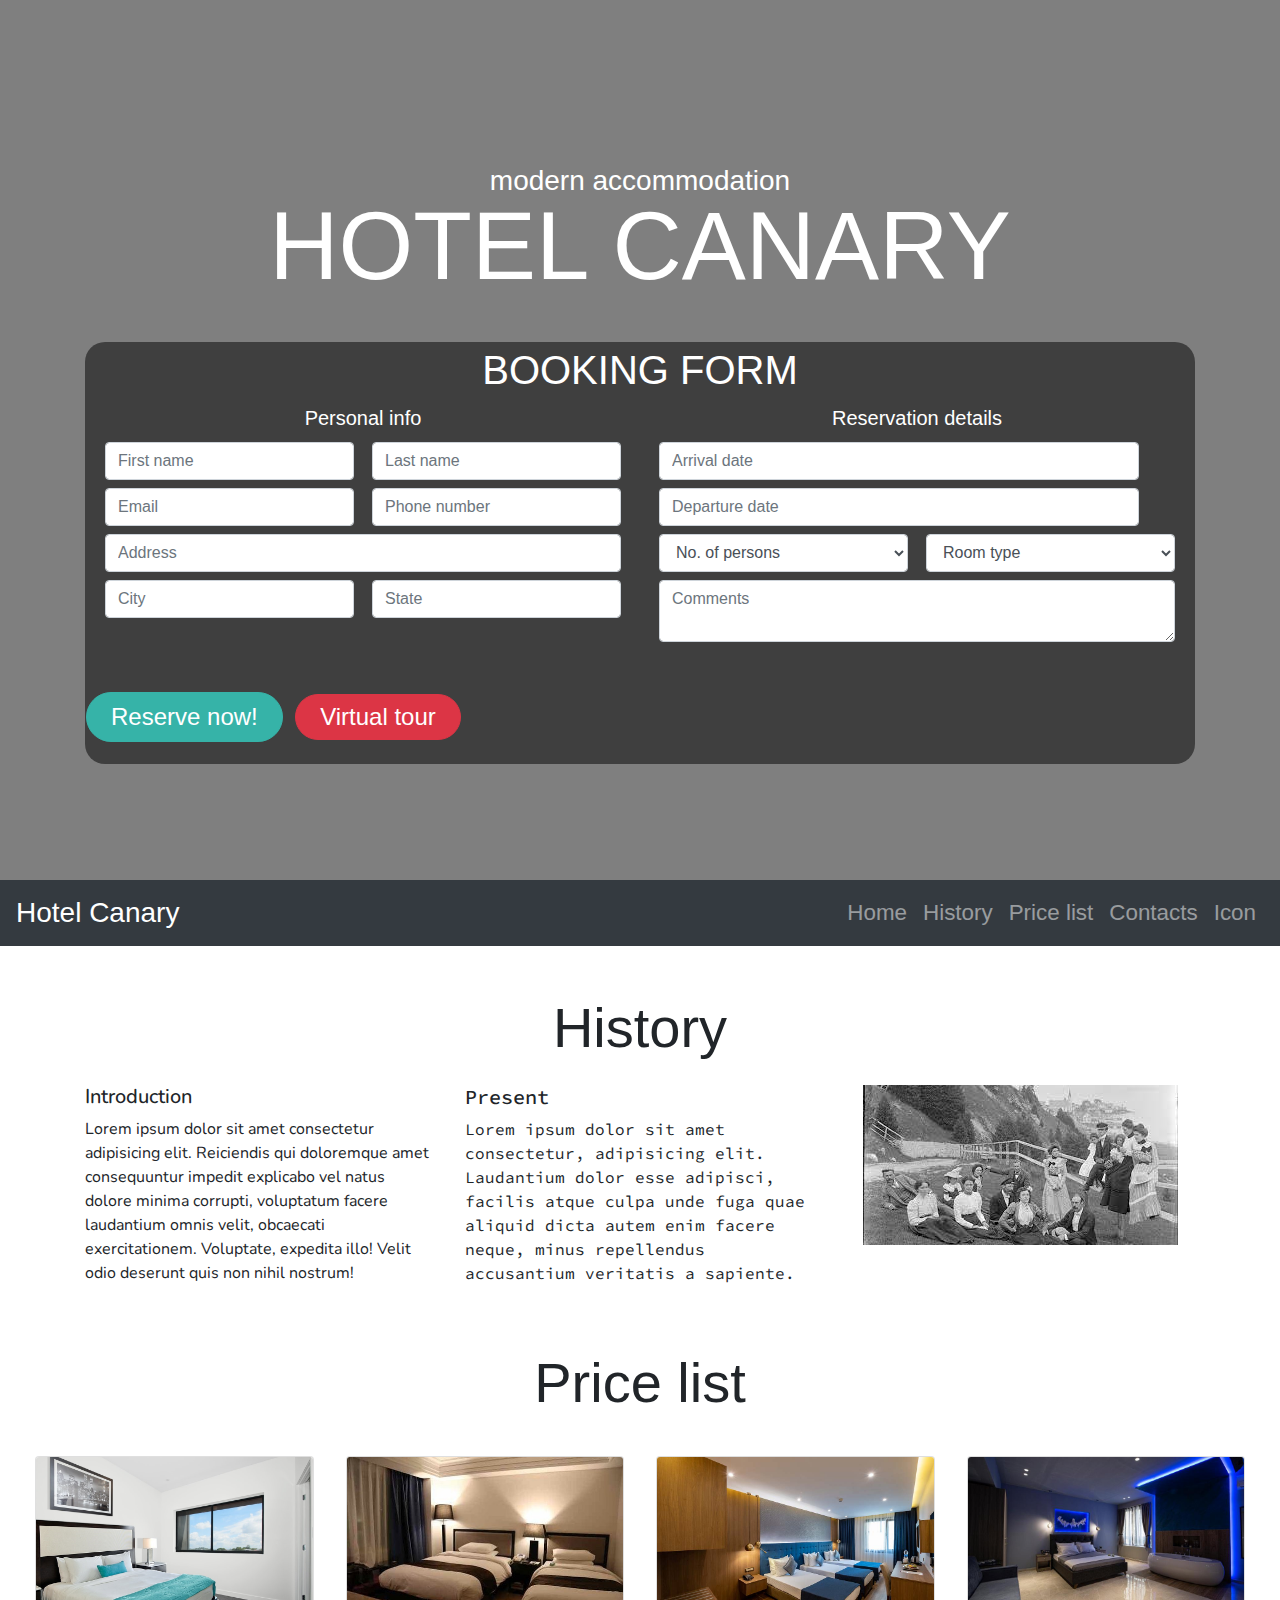
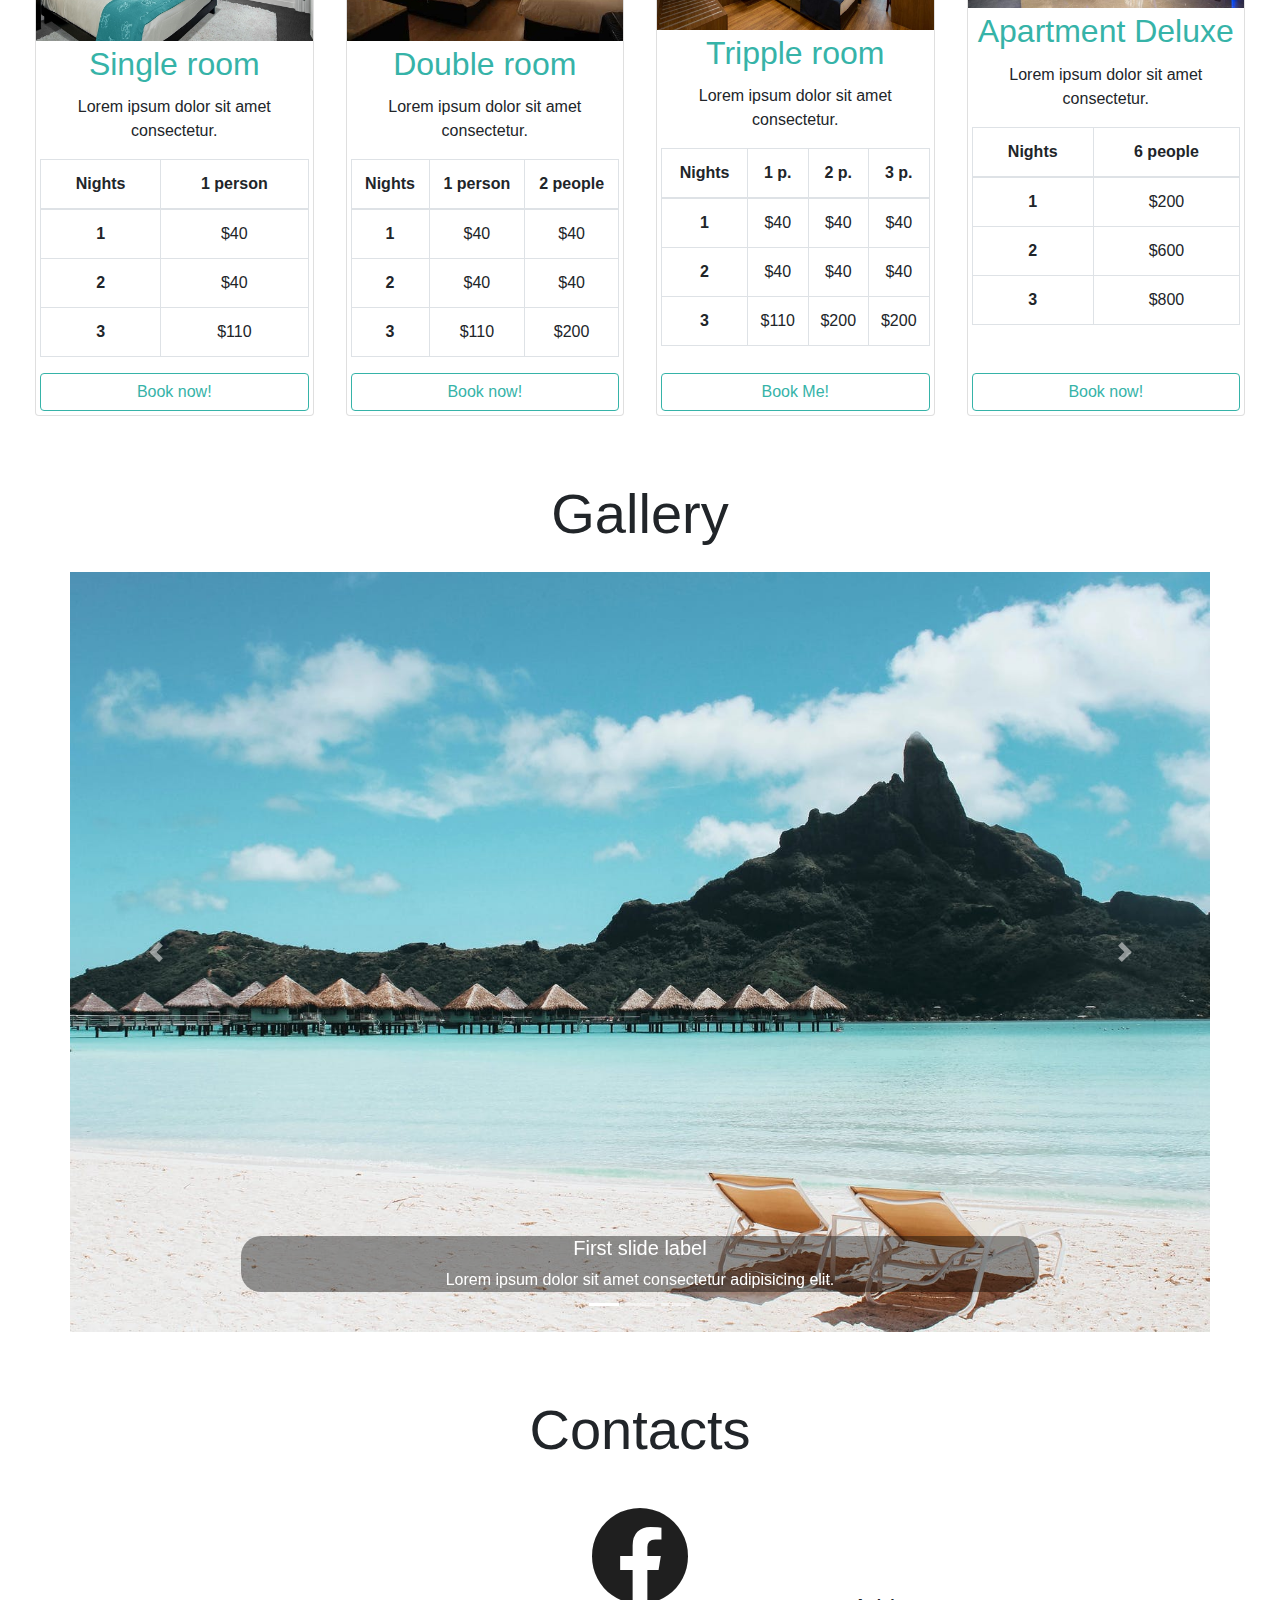
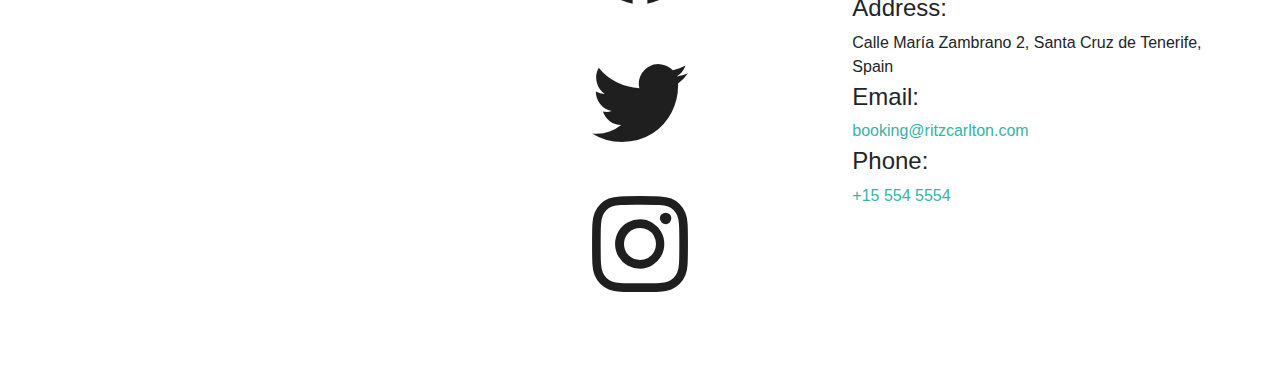
==== index.html @ c76cd94f "Project_2" ====
<!DOCTYPE html>
<html lang="en">

<head>
    <meta charset="UTF-8">
    <meta http-equiv="X-UA-Compatible" content="IE=edge">
    <meta name="viewport" content="width=device-width, initial-scale=1.0">

    <link href="https://fonts.googleapis.com/css2?family=Nunito:wght@200&display=swap" rel="stylesheet">
    <link href="https://fonts.googleapis.com/css2?family=Source+Code+Pro:wght@200&display=swap" rel="stylesheet">
    <link rel="stylesheet" href="https://cdn.jsdelivr.net/npm/bootstrap-icons@1.8.3/font/bootstrap-icons.css">
    <title>BS Project - Hotel</title>
    <link rel="stylesheet" href="css/app.css">
</head>

<body>
    <section id="showcase" class="d-flex justify-content align-items-center">
        <div id="overlay"></div>
        <div id="header" class="container text-white text-center">
            <h3 class="mb-0 mt-5">modern accommodation</h3>
            <h1 class="display-1 mb-5">Hotel Canary</h1>
            <section id="form">
                <form class="m-2 p-2">
                    <h1>Booking form</h1>
                    <div class="row">
                        <div class="col-md-6 my-2">
                            <h5>Personal info</h3>
                                <div class="form-row">
                                    <div class="col m-1">
                                        <input type="text" class="form-control" placeholder="First name">
                                    </div>
                                    <div class="col m-1">
                                        <input type="text" class="form-control" placeholder="Last name">
                                    </div>
                                </div>
                                <div class="form-row">
                                    <div class="col m-1">
                                        <input type="email" class="form-control" placeholder="Email">
                                    </div>
                                    <div class="col m-1">
                                        <input type="phone" class="form-control" placeholder="Phone number">
                                    </div>
                                </div>
                                <div class="form-row">
                                    <div class="col m-1">
                                        <input type="text" class="form-control" placeholder="Address">
                                    </div>
                                </div>
                                <div class="form-row">
                                    <div class="col m-1">
                                        <input type="text" class="form-control" placeholder="City">
                                    </div>
                                    <div class="col m-1">
                                        <input type="text" class="form-control" placeholder="State">
                                    </div>
                                </div>
                        </div>
                        <div class="col-md-6 my-2">
                            <h5>Reservation details</h3>
                                <div class="form-row">
                                    <div class="col-11 m-1">
                                        <input type="text" onfocus="(this.type='date')" class="form-control"
                                            placeholder="Arrival date">
                                    </div>
                                </div>
                                <div class="form-row">

                                    <div class="col-11 m-1">
                                        <input type="text" onfocus="(this.type='date')" class="form-control"
                                            placeholder="Departure date">
                                    </div>
                                </div>
                                <div class="form-row">
                                    <div class="col m-1">
                                        <select class="form-control" id="exampleFormControlSelect1">
                                            <option>No. of persons</option>
                                            <option>1</option>
                                            <option>2</option>
                                            <option>3</option>
                                            <option>4</option>
                                        </select>
                                    </div>
                                    <div class="col m-1">
                                        <select class="form-control" id="exampleFormControlSelect1">
                                            <option>Room type</option>
                                            <option>Single room</option>
                                            <option>Tripple room</option>
                                            <option>3 beds</option>
                                            <option>Apartment Deluxe</option>
                                        </select>
                                    </div>
                                </div>
                                <div class="form-group m-1">
                                    <textarea class="form-control" id="exampleFormControlTextarea1"
                                        placeholder="Comments" rows="2"></textarea>
                                </div>
                        </div>
                    </div>
                </form>
                <div class="row">
                    <section id="tlacitka" class="m-3">
                        <button id="book" class="btn btn-md btn-primary px-4" data-toggle="modal"
                            data-target="#booking">Reserve now!
                        </button>
                        <button id="book" class="btn btn-sm btn-danger px-4 m-2" data-toggle="modal"
                            data-target="#tour">Virtual tour
                        </button>
                    </section>
                </div>
            </section>
        </div>
    </section>

    <nav class="navbar navbar-expand-md navbar-dark bg-dark">
        <a href="#" class="navbar-brand">
            <h3 class="mb-0">Hotel Canary</h3>
        </a> <!-- plocha navigace -->

        <button class="navbar-toggler" data-toggle="collapse" data-target="#mainNav"><span
                class="navbar-toggler-icon"></span></button> <!-- hamburger -->

        <div class="collapse navbar-collapse" id="mainNav">

            <ul class="navbar-nav ml-auto">
                <li class="nav-item">
                    <a href="#" class="nav-link">Home</a>
                </li>
                <li class="nav-item">
                    <a href="#history" class="nav-link">History</a>
                    <!-- Smooth scroll -->
                </li>
                <li class="nav-item">
                    <a href="#pricelist" class="nav-link">Price list</a>
                </li>
                <li class="nav-item">
                    <a href="#kontakty" class="nav-link">Contacts</a>
                </li>
                <li class="nav-item">
                    <a href="pages/icon.html" class="nav-link">Icon</a>
                </li>
            </ul>
        </div>
    </nav>
    <section id="history" class="m-5">
        <div class="container">
            <h2 class="text-center display-4 mb-4">History</h2>
            <div class="row">
                <div class="col-md-6 col-lg-4" id="font1">
                    <h5>Introduction</h5>
                    <p>Lorem ipsum dolor sit amet consectetur adipisicing elit. Reiciendis qui doloremque amet
                        consequuntur impedit explicabo vel natus dolore minima corrupti, voluptatum facere
                        laudantium omnis velit, obcaecati exercitationem. Voluptate, expedita illo! Velit
                        odio deserunt quis non nihil nostrum!</p>
                </div>
                <div class="col-md-6 col-lg-4" id="font2">
                    <h5>Present</h5>
                    <p>Lorem ipsum dolor sit amet consectetur, adipisicing elit. Laudantium dolor esse adipisci,
                        facilis atque culpa unde fuga quae aliquid dicta autem enim facere neque, minus repellendus
                        accusantium veritatis a sapiente.</p>
                </div>
                <div class="col-md-12 col-lg-4 text-center">
                    <img src="images/history.png" alt="s1" class="img-fluid d-none d-md-inline">
                </div>
            </div>
        </div>
    </section>
    <section id="pricelist">
        <div class="container-fluid">
            <h2 class="text-center display-4 mb-4">Price list</h2>
            <div class="row m-1">
                <div class="col-md-6 col-lg-4 col-xl-3 p-3 d-flex align-items-stretch">
                    <div class="card">
                        <img src="images/single.jpg" alt="single" class="card-img-top">
                        <div class="card-body d-flex flex-column p-1">
                            <h2 class="card-title text-primary text-center">Single room</h2>
                            <p class="card-text text-center">Lorem ipsum dolor sit amet consectetur.</p>
                            <table class="table table-bordered text-center">
                                <thead>
                                    <tr>
                                        <th scope="col">Nights</th>
                                        <th scope="col">1 person</th>
                                    </tr>
                                </thead>
                                <tbody>
                                    <tr>
                                        <th scope="row">1</th>
                                        <td>$40</td>
                                    </tr>
                                    <tr>
                                        <th scope="row">2</th>
                                        <td>$40</td>
                                    </tr>
                                    <tr>
                                        <th scope="row">3</th>
                                        <td>$110</td>
                                    </tr>
                                </tbody>
                            </table>
                            <a href="" class="btn btn-md btn-outline-primary mt-auto" data-toggle="tooltip" title="Tooltip!"
                                data-content="Vyskakovaci okno!">Book now!</a>
                        </div>
                    </div>
                </div>
                <div class="col-md-6 col-lg-4 col-xl-3 p-3 d-flex align-items-stretch">
                    <div class="card">
                        <img src="images/double.jpg" alt="double" class="card-img-top">
                        <div class="card-body d-flex flex-column p-1">
                            <h2 class="card-title text-primary text-center">Double room</h2>
                            <p class="card-text text-center">Lorem ipsum dolor sit amet consectetur.</p>
                            <table class="table table-bordered text-center">
                                <thead>
                                    <tr>
                                        <th scope="col">Nights</th>
                                        <th scope="col">1 person</th>
                                        <th scope="col">2 people</th>
                                    </tr>
                                </thead>
                                <tbody>
                                    <tr>
                                        <th scope="row">1</th>
                                        <td>$40</td>
                                        <td>$40</td>
                                    </tr>
                                    <tr>
                                        <th scope="row">2</th>
                                        <td>$40</td>
                                        <td>$40</td>
                                    </tr>
                                    <tr>
                                        <th scope="row">3</th>
                                        <td>$110</td>
                                        <td>$200</td>
                                    </tr>
                                </tbody>
                            </table>
                            <a href="" class="btn btn-md btn-outline-primary mt-auto" data-toggle="tooltip" title="Tooltip!"
                                data-content="Vyskakovaci okno!">Book now!</a>
                        </div>
                    </div>
                </div>

                <div class="col-md-6 col-lg-4 col-xl-3 p-3 d-flex align-items-stretch">
                    <div class="card">
                        <img src="images/triple.jpg" alt="triple" class="card-img-top">
                        <div class="card-body d-flex flex-column p-1">
                            <h2 class="card-title text-primary text-center">Tripple room</h2>
                            <p class="card-text text-center">Lorem ipsum dolor sit amet consectetur.</p>
                            <table class="table table-bordered text-center">
                                <thead>
                                    <tr>
                                        <th scope="col">Nights</th>
                                        <th scope="col">1 p.</th>
                                        <th scope="col">2 p.</th>
                                        <th scope="col">3 p.</th>
                                    </tr>
                                </thead>
                                <tbody>
                                    <tr>
                                        <th scope="row">1</th>
                                        <td>$40</td>
                                        <td>$40</td>
                                        <td>$40</td>
                                    </tr>
                                    <tr>
                                        <th scope="row">2</th>
                                        <td>$40</td>
                                        <td>$40</td>
                                        <td>$40</td>
                                    </tr>
                                    <tr>
                                        <th scope="row">3</th>
                                        <td>$110</td>
                                        <td>$200</td>
                                        <td>$200</td>
                                    </tr>
                                </tbody>
                            </table>
                            <a class="btn btn-md btn-outline-primary mt-auto" data-toggle="popover" data-placement="top"
                                data-content="Top popover" title="Popover!">Book Me!</a>

                        </div>
                    </div>
                </div>
                <div class="col-md-6 col-lg-6 col-xl-3 p-3 d-flex align-items-stretch">
                    <div class="card">
                        <img src="images/deluxe.jpg" alt="deluxe" class="card-img-top">
                        <div class="card-body d-flex flex-column p-1">
                            <h2 class="card-title text-primary text-center">Apartment Deluxe</h2>
                            <p class="card-text text-center">Lorem ipsum dolor sit amet consectetur.</p>
                            <table class="table table-bordered text-center">
                                <thead>
                                    <tr>
                                        <th scope="col">Nights</th>
                                        <th scope="col">6 people</th>
                                    </tr>
                                </thead>
                                <tbody>
                                    <tr>
                                        <th scope="row">1</th>
                                        <td>$200</td>
                                    </tr>
                                    <tr>
                                        <th scope="row">2</th>
                                        <td>$600</td>
                                    </tr>
                                    <tr>
                                        <th scope="row">3</th>
                                        <td>$800</td>
                                    </tr>
                                </tbody>
                            </table>
                            <a class="btn btn-md btn-outline-primary mt-auto" data-toggle="popover" data-placement="top"
                                data-content="Top popover" title="Popover!">Book now!</a>

                        </div>
                    </div>
                </div>
            </div>
        </div>
    </section>

    <section id="karusel-fluid">
        <div class="container mt-5">
            <h2 class="text-center display-4 mb-4">Gallery</h2>
            <div class="row">
                <div id="mainCar" class="carousel slide carousel-fade mb-3 " data-ride="carousel">
                    <!-- vc. carousel fade -->
                    <ol class="carousel-indicators">
                        <li data-target="#mainCar" data-slide-to="0" class="active"></li>
                        <li data-target="#mainCar" data-slide-to="1"></li>
                        <li data-target="#mainCar" data-slide-to="2"></li>
 
                    </ol>
                    <div class="carousel-inner">
                        <div class="carousel-item active w-100">
                            <img src="images/carousel1.jpeg" alt="car1" class="img-fluid d-block w-100">
                            <div class="carousel-caption">
                                <h5>First slide label</h5>
                                <p>Lorem ipsum dolor sit amet consectetur adipisicing elit.</p>
                            </div>
                        </div>
                        <div class="carousel-item">
                            <img src="images/carousel2.jpeg" alt="car2" class="img-fluid d-block w-100">
                            <div class="carousel-caption">
                                <h5>Second slide label</h5>
                                <p>Lorem ipsum dolor sit amet consectetur adipisicing elit.</p>
                            </div>
                        </div>
                        <div class="carousel-item">
                            <img src="images/carousel3.jpeg" alt="car3" class="img-fluid d-block w-100">
                            <div class="carousel-caption ">
                                <h5>Third slide label</h5>
                                <p>Lorem ipsum dolor sit amet consectetur adipisicing elit.</p>
                            </div>
                        </div>
    
                    </div>
                    <!-- <pridani sipek posunu karuselu -->
                    <button class="carousel-control-prev" type="button" data-target="#mainCar" data-slide="prev">
                        <span class="carousel-control-prev-icon" aria-hidden="true"></span>
                        <span class="sr-only">Previous</span>
                    </button>
                    <button class="carousel-control-next" type="button" data-target="#mainCar" data-slide="next">
                        <span class="carousel-control-next-icon" aria-hidden="true"></span>
                        <span class="sr-only">Next</span>
                    </button>
                </div>
            </div>

        </div>
        </div>
    </section>

    <section id="kontakty" class="m-5">
        <div class="container-fluid">
            <h2 class="text-center display-4 mb-4">Contacts</h2>
            <div class="row">
                <div class="col-12 col-lg-4">
                    <iframe src="https://www.google.com/maps/embed?pb=!1m18!1m12!1m3!1d112967.04448947238!2d-15.687210559844978!3d27.772190353355846!2m3!1f0!2f0!3f0!3m2!1i1024!2i768!4f13.1!3m3!1m2!1s0xd15e08b89c19f5f%3A0xc8281dfa6f2ee958!2sGloria%20Palace%20San%20Agust%C3%ADn!5e0!3m2!1scs!2scz!4v1654087179419!5m2!1scs!2scz" width="100%" height="300" style="border:0;" allowfullscreen="" loading="lazy" referrerpolicy="no-referrer-when-downgrade"></iframe>
                </div>
                <div class="col-12 col-lg-4 d-flex flex-column align-items-center justify-content-center">
                    <a href="https://www.facebook.com/"><i class="bi-facebook text-secondary
                        m-5"></i></a>

                    <a href="https://www.twitter.com/"><i class="bi bi-twitter text-secondary m-5"></i></a>

                    <a href="https://www.instagram.com/"><i class="bi bi-instagram text-secondary m-5"></i></a>
                </div>
                <div id="address" class="col-12 col-lg-4 d-flex flex-column align-items-left justify-content-center">
                    <h4>Address: </h4>
                    <div class="mb-1">Calle María Zambrano 2, Santa Cruz de Tenerife, Spain
                    </div>
                    <h4>Email: </h4>
                    <div class="mb-1"><a href="mailto:booking@ritzcarlton.com">booking@ritzcarlton.com</a></div>
                    <h4>Phone:  </h4>
                    <div class="mb-1"><a href=""> +15 554 5554</a></div>
                </div>

            </div>
        </div>
    </section>


    <!-- --------------modal aboutvideo-------- -->
    <div class="modal" tabindex="-1" id="tour">
        <div class="modal-dialog ">
            <div class="modal-content my-5 py-3">
                <iframe width="500" height="250" src="https://www.youtube.com/embed/wlvrL4MfwOg"
                    title="YouTube video player" frameborder="0"
                    allow="accelerometer; autoplay; clipboard-write; encrypted-media; gyroscope; picture-in-picture"
                    allowfullscreen></iframe>
                <div class="modal-footer mt-3 d-flex justify-content-center">
                    <button type="button" class="btn btn-secondary" data-dismiss="modal">Close</button>
                </div>
            </div>
        </div>
    </div>

    <!-- copy bundle z downloads Bv4.6 -->
    <script src="https://cdn.jsdelivr.net/npm/jquery@3.5.1/dist/jquery.slim.min.js"
        integrity="sha384-DfXdz2htPH0lsSSs5nCTpuj/zy4C+OGpamoFVy38MVBnE+IbbVYUew+OrCXaRkfj"
        crossorigin="anonymous"></script>
    <script src="https://cdn.jsdelivr.net/npm/bootstrap@4.6.1/dist/js/bootstrap.bundle.min.js"
        integrity="sha384-fQybjgWLrvvRgtW6bFlB7jaZrFsaBXjsOMm/tB9LTS58ONXgqbR9W8oWht/amnpF"
        crossorigin="anonymous"></script>
    <script>
        $(function () {
            $('[data-toggle="tooltip"]').tooltip()
        })
    </script>
    <script>
        $(function () {
            $('[data-toggle="popover"]').popover()
        })
    </script>
    <script>
        $('.navbar-collapse a').click(function () {
            $(".navbar-collapse").collapse('hide');
        });
    </script>

</body>

</html>
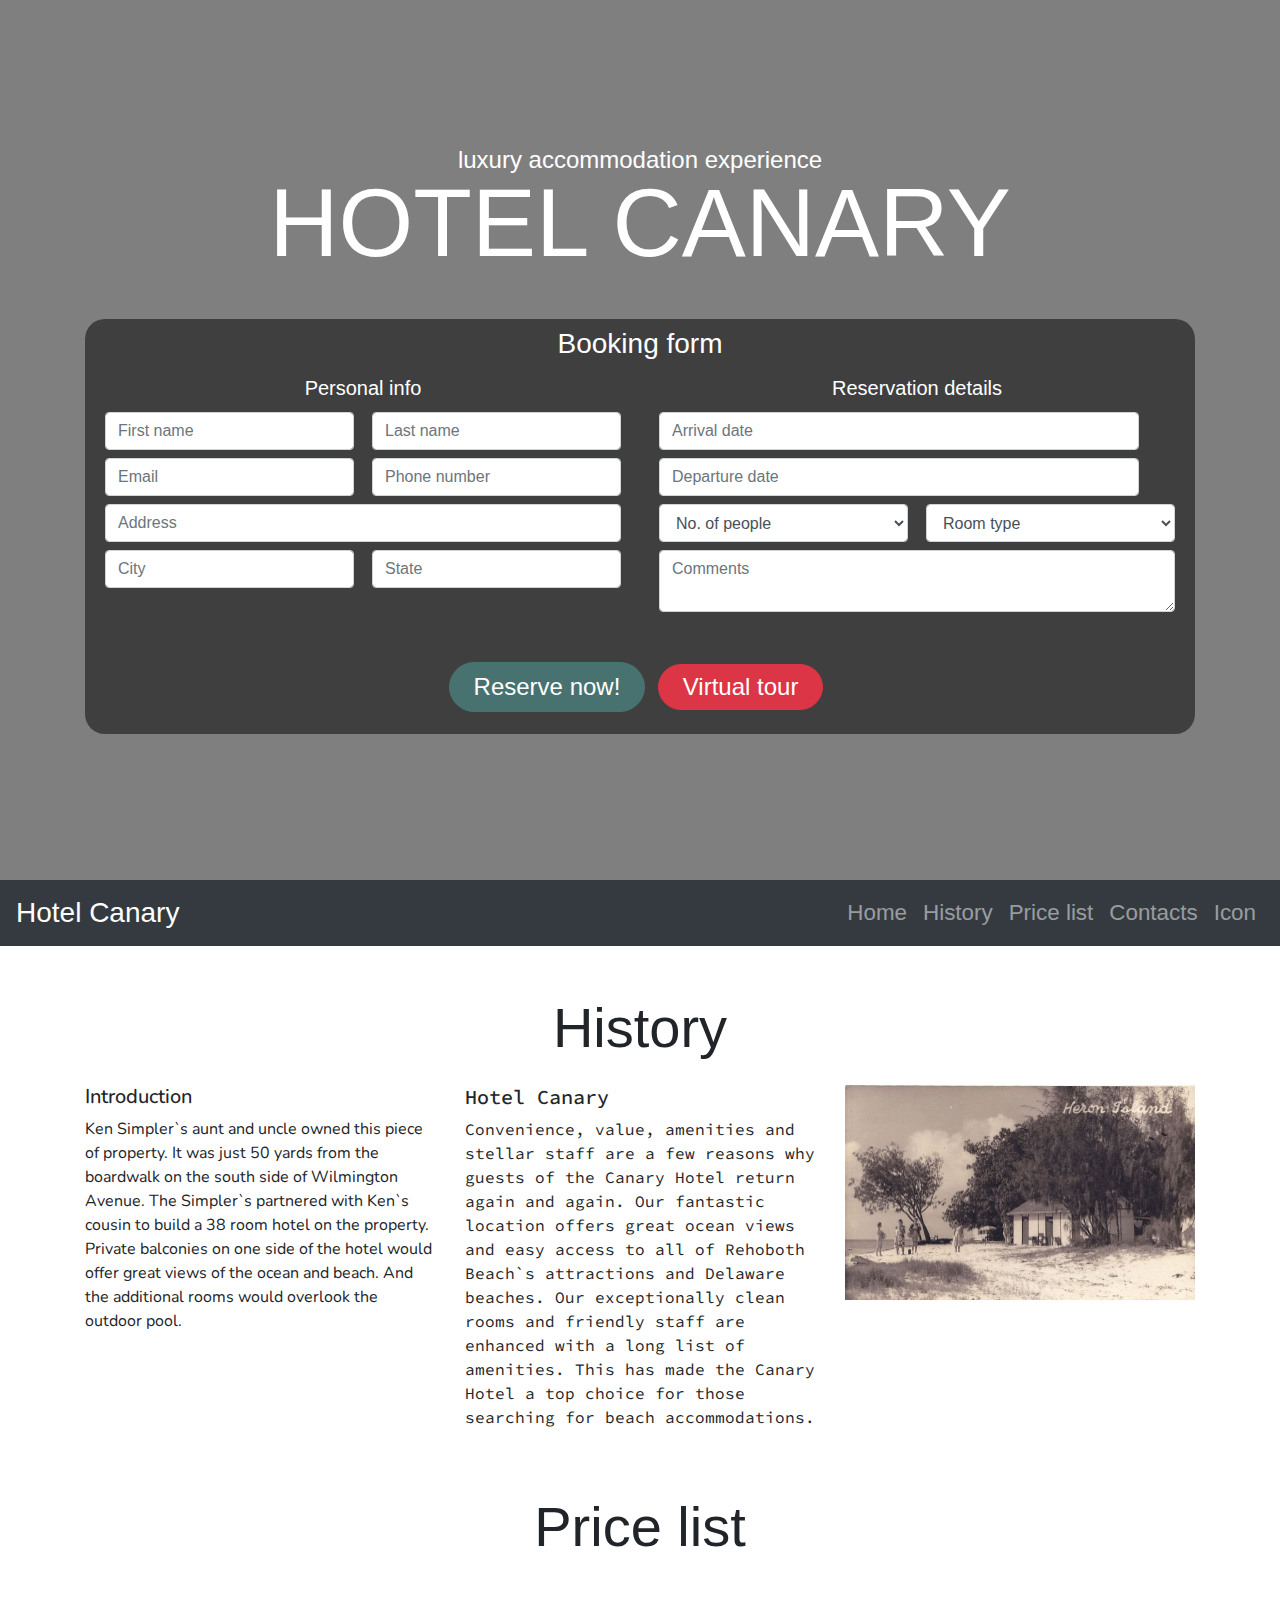
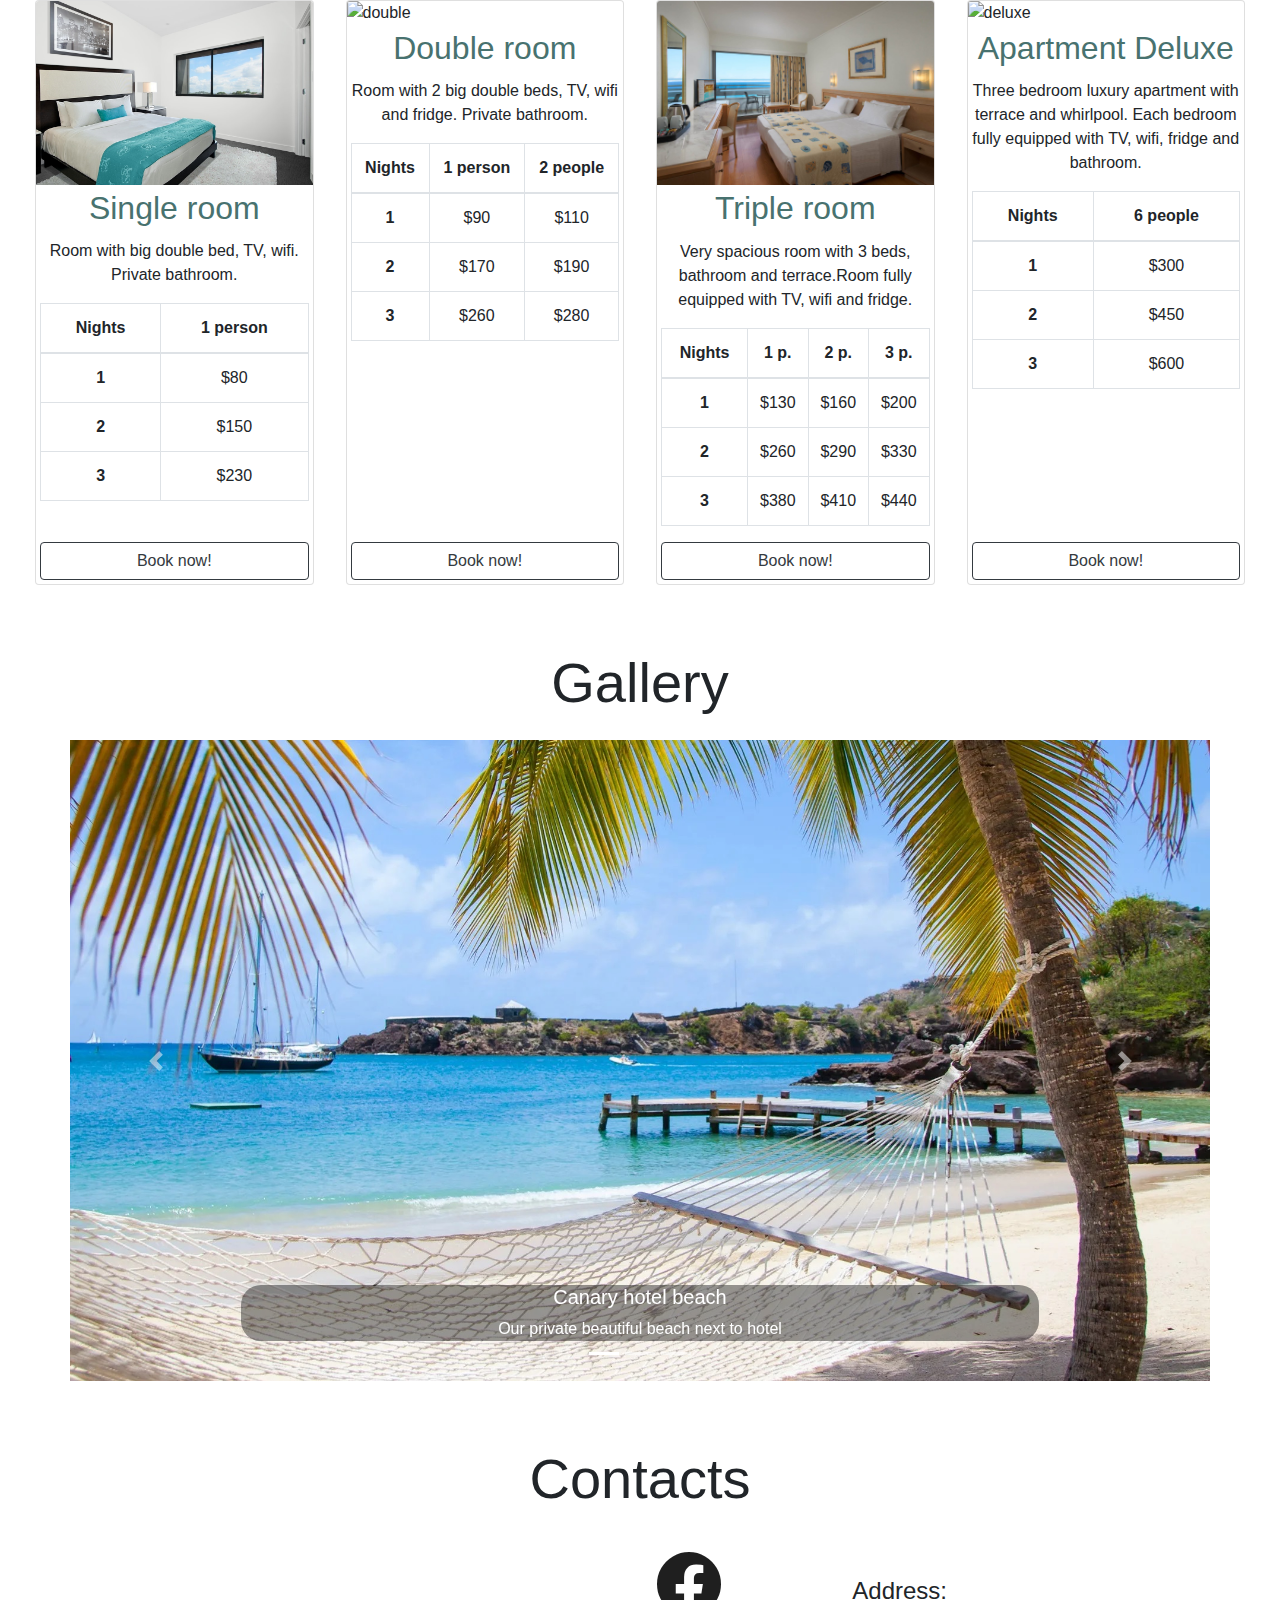
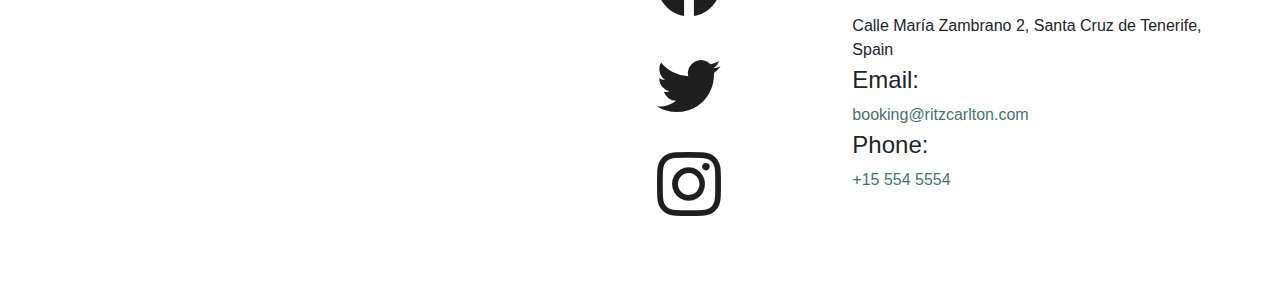
==== commit 76f82501: "Small mods, Lorem replaced by normal text" ====
--- a/index.html
+++ b/index.html
@@ -17,11 +17,11 @@
     <section id="showcase" class="d-flex justify-content align-items-center">
         <div id="overlay"></div>
         <div id="header" class="container text-white text-center">
-            <h3 class="mb-0 mt-5">modern accommodation</h3>
+            <h4 class="mb-0 mt-5">luxury accommodation experience</h4>
             <h1 class="display-1 mb-5">Hotel Canary</h1>
             <section id="form">
                 <form class="m-2 p-2">
-                    <h1>Booking form</h1>
+                    <h3>Booking form</h3>
                     <div class="row">
                         <div class="col-md-6 my-2">
                             <h5>Personal info</h3>
@@ -38,7 +38,8 @@
                                         <input type="email" class="form-control" placeholder="Email">
                                     </div>
                                     <div class="col m-1">
-                                        <input type="phone" class="form-control" placeholder="Phone number">
+                                        <input type="text" class="form-control" placeholder="Phone number" name="phone"
+                                            inputmode="numeric">
                                     </div>
                                 </div>
                                 <div class="form-row">
@@ -73,19 +74,21 @@
                                 <div class="form-row">
                                     <div class="col m-1">
                                         <select class="form-control" id="exampleFormControlSelect1">
-                                            <option>No. of persons</option>
+                                            <option>No. of people</option>
                                             <option>1</option>
                                             <option>2</option>
                                             <option>3</option>
                                             <option>4</option>
+                                            <option>5</option>
+                                            <option>6</option>
                                         </select>
                                     </div>
                                     <div class="col m-1">
                                         <select class="form-control" id="exampleFormControlSelect1">
                                             <option>Room type</option>
                                             <option>Single room</option>
+                                            <option>Double room</option>
                                             <option>Tripple room</option>
-                                            <option>3 beds</option>
                                             <option>Apartment Deluxe</option>
                                         </select>
                                     </div>
@@ -97,7 +100,7 @@
                         </div>
                     </div>
                 </form>
-                <div class="row">
+                <div class="row mb-5 d-flex justify-content-center align-items-center">
                     <section id="tlacitka" class="m-3">
                         <button id="book" class="btn btn-md btn-primary px-4" data-toggle="modal"
                             data-target="#booking">Reserve now!
@@ -147,19 +150,22 @@
             <div class="row">
                 <div class="col-md-6 col-lg-4" id="font1">
                     <h5>Introduction</h5>
-                    <p>Lorem ipsum dolor sit amet consectetur adipisicing elit. Reiciendis qui doloremque amet
-                        consequuntur impedit explicabo vel natus dolore minima corrupti, voluptatum facere
-                        laudantium omnis velit, obcaecati exercitationem. Voluptate, expedita illo! Velit
-                        odio deserunt quis non nihil nostrum!</p>
+                    <p>Ken Simpler`s aunt and uncle owned this piece of property. It was just 50 yards from the
+                        boardwalk on the south side of Wilmington Avenue. The Simpler`s partnered with Ken`s cousin to
+                        build a 38 room hotel on the property. Private balconies on one side of the hotel would offer
+                        great views of the ocean and beach. And the additional rooms would overlook the outdoor pool.
+                    </p>
                 </div>
                 <div class="col-md-6 col-lg-4" id="font2">
-                    <h5>Present</h5>
-                    <p>Lorem ipsum dolor sit amet consectetur, adipisicing elit. Laudantium dolor esse adipisci,
-                        facilis atque culpa unde fuga quae aliquid dicta autem enim facere neque, minus repellendus
-                        accusantium veritatis a sapiente.</p>
+                    <h5>Hotel Canary</h5>
+                    <p>Convenience, value, amenities and stellar staff are a few reasons why guests of the Canary
+                        Hotel return again and again. Our fantastic location offers great ocean views and easy access to
+                        all of Rehoboth Beach`s attractions and Delaware beaches. Our exceptionally clean rooms and
+                        friendly staff are enhanced with a long list of amenities. This has made the Canary Hotel a
+                        top choice for those searching for beach accommodations.</p>
                 </div>
                 <div class="col-md-12 col-lg-4 text-center">
-                    <img src="images/history.png" alt="s1" class="img-fluid d-none d-md-inline">
+                    <img src="images/history.jpg" alt="s1" class="img-fluid d-none d-md-inline">
                 </div>
             </div>
         </div>
@@ -173,7 +179,7 @@
                         <img src="images/single.jpg" alt="single" class="card-img-top">
                         <div class="card-body d-flex flex-column p-1">
                             <h2 class="card-title text-primary text-center">Single room</h2>
-                            <p class="card-text text-center">Lorem ipsum dolor sit amet consectetur.</p>
+                            <p class="card-text text-center">Room with big double bed, TV, wifi. Private bathroom.</p>
                             <table class="table table-bordered text-center">
                                 <thead>
                                     <tr>
@@ -184,20 +190,20 @@
                                 <tbody>
                                     <tr>
                                         <th scope="row">1</th>
-                                        <td>$40</td>
+                                        <td>$80</td>
                                     </tr>
                                     <tr>
                                         <th scope="row">2</th>
-                                        <td>$40</td>
+                                        <td>$150</td>
                                     </tr>
                                     <tr>
                                         <th scope="row">3</th>
-                                        <td>$110</td>
+                                        <td>$230</td>
                                     </tr>
                                 </tbody>
                             </table>
-                            <a href="" class="btn btn-md btn-outline-primary mt-auto" data-toggle="tooltip" title="Tooltip!"
-                                data-content="Vyskakovaci okno!">Book now!</a>
+                            <a href="" class="btn btn-md btn-outline-dark mt-auto" data-toggle="tooltip"
+                                title="Tooltip!" data-content="Vyskakovaci okno!">Book now!</a>
                         </div>
                     </div>
                 </div>
@@ -206,7 +212,8 @@
                         <img src="images/double.jpg" alt="double" class="card-img-top">
                         <div class="card-body d-flex flex-column p-1">
                             <h2 class="card-title text-primary text-center">Double room</h2>
-                            <p class="card-text text-center">Lorem ipsum dolor sit amet consectetur.</p>
+                            <p class="card-text text-center">Room with 2 big double beds, TV, wifi and fridge. Private
+                                bathroom.</p>
                             <table class="table table-bordered text-center">
                                 <thead>
                                     <tr>
@@ -218,33 +225,34 @@
                                 <tbody>
                                     <tr>
                                         <th scope="row">1</th>
-                                        <td>$40</td>
-                                        <td>$40</td>
+                                        <td>$90</td>
+                                        <td>$110</td>
                                     </tr>
                                     <tr>
                                         <th scope="row">2</th>
-                                        <td>$40</td>
-                                        <td>$40</td>
+                                        <td>$170</td>
+                                        <td>$190</td>
                                     </tr>
                                     <tr>
                                         <th scope="row">3</th>
-                                        <td>$110</td>
-                                        <td>$200</td>
+                                        <td>$260</td>
+                                        <td>$280</td>
                                     </tr>
                                 </tbody>
                             </table>
-                            <a href="" class="btn btn-md btn-outline-primary mt-auto" data-toggle="tooltip" title="Tooltip!"
-                                data-content="Vyskakovaci okno!">Book now!</a>
+                            <a href="" class="btn btn-md btn-outline-dark mt-auto" data-toggle="tooltip"
+                                title="Tooltip!" data-content="Vyskakovaci okno!">Book now!</a>
                         </div>
                     </div>
                 </div>
 
                 <div class="col-md-6 col-lg-4 col-xl-3 p-3 d-flex align-items-stretch">
                     <div class="card">
-                        <img src="images/triple.jpg" alt="triple" class="card-img-top">
+                        <img src="images/triple1.jpg" alt="triple" class="card-img-top">
                         <div class="card-body d-flex flex-column p-1">
-                            <h2 class="card-title text-primary text-center">Tripple room</h2>
-                            <p class="card-text text-center">Lorem ipsum dolor sit amet consectetur.</p>
+                            <h2 class="card-title text-primary text-center">Triple room</h2>
+                            <p class="card-text text-center">Very spacious room with 3 beds, bathroom and terrace.Room
+                                fully equipped with TV, wifi and fridge.</p>
                             <table class="table table-bordered text-center">
                                 <thead>
                                     <tr>
@@ -257,36 +265,37 @@
                                 <tbody>
                                     <tr>
                                         <th scope="row">1</th>
-                                        <td>$40</td>
-                                        <td>$40</td>
-                                        <td>$40</td>
+                                        <td>$130</td>
+                                        <td>$160</td>
+                                        <td>$200</td>
                                     </tr>
                                     <tr>
                                         <th scope="row">2</th>
-                                        <td>$40</td>
-                                        <td>$40</td>
-                                        <td>$40</td>
+                                        <td>$260</td>
+                                        <td>$290</td>
+                                        <td>$330</td>
                                     </tr>
                                     <tr>
                                         <th scope="row">3</th>
-                                        <td>$110</td>
-                                        <td>$200</td>
-                                        <td>$200</td>
+                                        <td>$380</td>
+                                        <td>$410</td>
+                                        <td>$440</td>
                                     </tr>
                                 </tbody>
                             </table>
-                            <a class="btn btn-md btn-outline-primary mt-auto" data-toggle="popover" data-placement="top"
-                                data-content="Top popover" title="Popover!">Book Me!</a>
+                            <a class="btn btn-md btn-outline-dark mt-auto" data-toggle="popover" data-placement="top"
+                                data-content="Top popover" title="Popover!">Book now!</a>
 
                         </div>
                     </div>
                 </div>
                 <div class="col-md-6 col-lg-6 col-xl-3 p-3 d-flex align-items-stretch">
                     <div class="card">
-                        <img src="images/deluxe.jpg" alt="deluxe" class="card-img-top">
+                        <img src="images/deluxe1.jpg" alt="deluxe" class="card-img-top">
                         <div class="card-body d-flex flex-column p-1">
                             <h2 class="card-title text-primary text-center">Apartment Deluxe</h2>
-                            <p class="card-text text-center">Lorem ipsum dolor sit amet consectetur.</p>
+                            <p class="card-text text-center">Three bedroom luxury apartment with terrace and whirlpool.
+                                Each bedroom fully equipped with TV, wifi, fridge and bathroom.</p>
                             <table class="table table-bordered text-center">
                                 <thead>
                                     <tr>
@@ -297,19 +306,19 @@
                                 <tbody>
                                     <tr>
                                         <th scope="row">1</th>
-                                        <td>$200</td>
+                                        <td>$300</td>
                                     </tr>
                                     <tr>
                                         <th scope="row">2</th>
+                                        <td>$450</td>
+                                    </tr>
+                                    <tr>
+                                        <th scope="row">3</th>
                                         <td>$600</td>
-                                    </tr>
-                                    <tr>
-                                        <th scope="row">3</th>
-                                        <td>$800</td>
                                     </tr>
                                 </tbody>
                             </table>
-                            <a class="btn btn-md btn-outline-primary mt-auto" data-toggle="popover" data-placement="top"
+                            <a class="btn btn-md btn-outline-dark mt-auto" data-toggle="popover" data-placement="top"
                                 data-content="Top popover" title="Popover!">Book now!</a>
 
                         </div>
@@ -329,31 +338,31 @@
                         <li data-target="#mainCar" data-slide-to="0" class="active"></li>
                         <li data-target="#mainCar" data-slide-to="1"></li>
                         <li data-target="#mainCar" data-slide-to="2"></li>
- 
+
                     </ol>
                     <div class="carousel-inner">
                         <div class="carousel-item active w-100">
-                            <img src="images/carousel1.jpeg" alt="car1" class="img-fluid d-block w-100">
+                            <img src="images/car1.jpg" alt="car1" class="img-fluid d-block w-100">
                             <div class="carousel-caption">
-                                <h5>First slide label</h5>
-                                <p>Lorem ipsum dolor sit amet consectetur adipisicing elit.</p>
+                                <h5>Canary hotel beach</h5>
+                                <p>Our private beautiful beach next to hotel</p>
                             </div>
                         </div>
                         <div class="carousel-item">
-                            <img src="images/carousel2.jpeg" alt="car2" class="img-fluid d-block w-100">
+                            <img src="images/car2.jpg" alt="car2" class="img-fluid d-block w-100">
                             <div class="carousel-caption">
-                                <h5>Second slide label</h5>
-                                <p>Lorem ipsum dolor sit amet consectetur adipisicing elit.</p>
+                                <h5>Hotel Canary</h5>
+                                <p>View from our hotel terrace</p>
                             </div>
                         </div>
                         <div class="carousel-item">
-                            <img src="images/carousel3.jpeg" alt="car3" class="img-fluid d-block w-100">
+                            <img src="images/car3.jpg" alt="car3" class="img-fluid d-block w-100">
                             <div class="carousel-caption ">
-                                <h5>Third slide label</h5>
-                                <p>Lorem ipsum dolor sit amet consectetur adipisicing elit.</p>
+                                <h5>Our private pool</h5>
+                                <p>Lot's of available pool deck chairs for free use</p>
                             </div>
                         </div>
-    
+
                     </div>
                     <!-- <pridani sipek posunu karuselu -->
                     <button class="carousel-control-prev" type="button" data-target="#mainCar" data-slide="prev">
@@ -375,16 +384,19 @@
         <div class="container-fluid">
             <h2 class="text-center display-4 mb-4">Contacts</h2>
             <div class="row">
-                <div class="col-12 col-lg-4">
-                    <iframe src="https://www.google.com/maps/embed?pb=!1m18!1m12!1m3!1d112967.04448947238!2d-15.687210559844978!3d27.772190353355846!2m3!1f0!2f0!3f0!3m2!1i1024!2i768!4f13.1!3m3!1m2!1s0xd15e08b89c19f5f%3A0xc8281dfa6f2ee958!2sGloria%20Palace%20San%20Agust%C3%ADn!5e0!3m2!1scs!2scz!4v1654087179419!5m2!1scs!2scz" width="100%" height="300" style="border:0;" allowfullscreen="" loading="lazy" referrerpolicy="no-referrer-when-downgrade"></iframe>
-                </div>
-                <div class="col-12 col-lg-4 d-flex flex-column align-items-center justify-content-center">
+                <div class="col-12 col-lg-5 d-flex flex-sm-column flex-md-row align-items-left justify-content-center">
+                    <iframe
+                        src="https://www.google.com/maps/embed?pb=!1m18!1m12!1m3!1d3218.18626098554!2d-16.73587910834495!3d28.056026830011618!2m3!1f0!2f0!3f0!3m2!1i1024!2i768!4f13.1!3m3!1m2!1s0xc6a977a5949518d%3A0x13f396793cdb886e!2sEurope%20Villa%20Cort%C3%A9s!5e1!3m2!1scs!2scz!4v1654155650751!5m2!1scs!2scz"
+                        width="100%" height="300" style="border:0;" allowfullscreen="" loading="lazy"
+                        referrerpolicy="no-referrer-when-downgrade"></iframe>
+                </div>
+                <div id="icons" class="col-12 col-lg-3 d-flex flex-row flex-md-column align-items-center justify-content-around">
                     <a href="https://www.facebook.com/"><i class="bi-facebook text-secondary
-                        m-5"></i></a>
-
-                    <a href="https://www.twitter.com/"><i class="bi bi-twitter text-secondary m-5"></i></a>
-
-                    <a href="https://www.instagram.com/"><i class="bi bi-instagram text-secondary m-5"></i></a>
+                        m-2"></i></a>
+
+                    <a href="https://www.twitter.com/"><i class="bi bi-twitter text-secondary m-2"></i></a>
+
+                    <a href="https://www.instagram.com/"><i class="bi bi-instagram text-secondary m-2"></i></a>
                 </div>
                 <div id="address" class="col-12 col-lg-4 d-flex flex-column align-items-left justify-content-center">
                     <h4>Address: </h4>
@@ -392,7 +404,7 @@
                     </div>
                     <h4>Email: </h4>
                     <div class="mb-1"><a href="mailto:booking@ritzcarlton.com">booking@ritzcarlton.com</a></div>
-                    <h4>Phone:  </h4>
+                    <h4>Phone: </h4>
                     <div class="mb-1"><a href=""> +15 554 5554</a></div>
                 </div>
 
@@ -404,13 +416,13 @@
     <!-- --------------modal aboutvideo-------- -->
     <div class="modal" tabindex="-1" id="tour">
         <div class="modal-dialog ">
-            <div class="modal-content my-5 py-3">
-                <iframe width="500" height="250" src="https://www.youtube.com/embed/wlvrL4MfwOg"
+            <div class="modal-content my-5 py-3 d-flex justify-content-center align-items-center">
+                <iframe width="370" height="250" src="https://www.youtube.com/embed/wlvrL4MfwOg"
                     title="YouTube video player" frameborder="0"
                     allow="accelerometer; autoplay; clipboard-write; encrypted-media; gyroscope; picture-in-picture"
                     allowfullscreen></iframe>
                 <div class="modal-footer mt-3 d-flex justify-content-center">
-                    <button type="button" class="btn btn-secondary" data-dismiss="modal">Close</button>
+                    <button type="button" class="btn btn-secondary" aria-label="Close">Close</button>
                 </div>
             </div>
         </div>
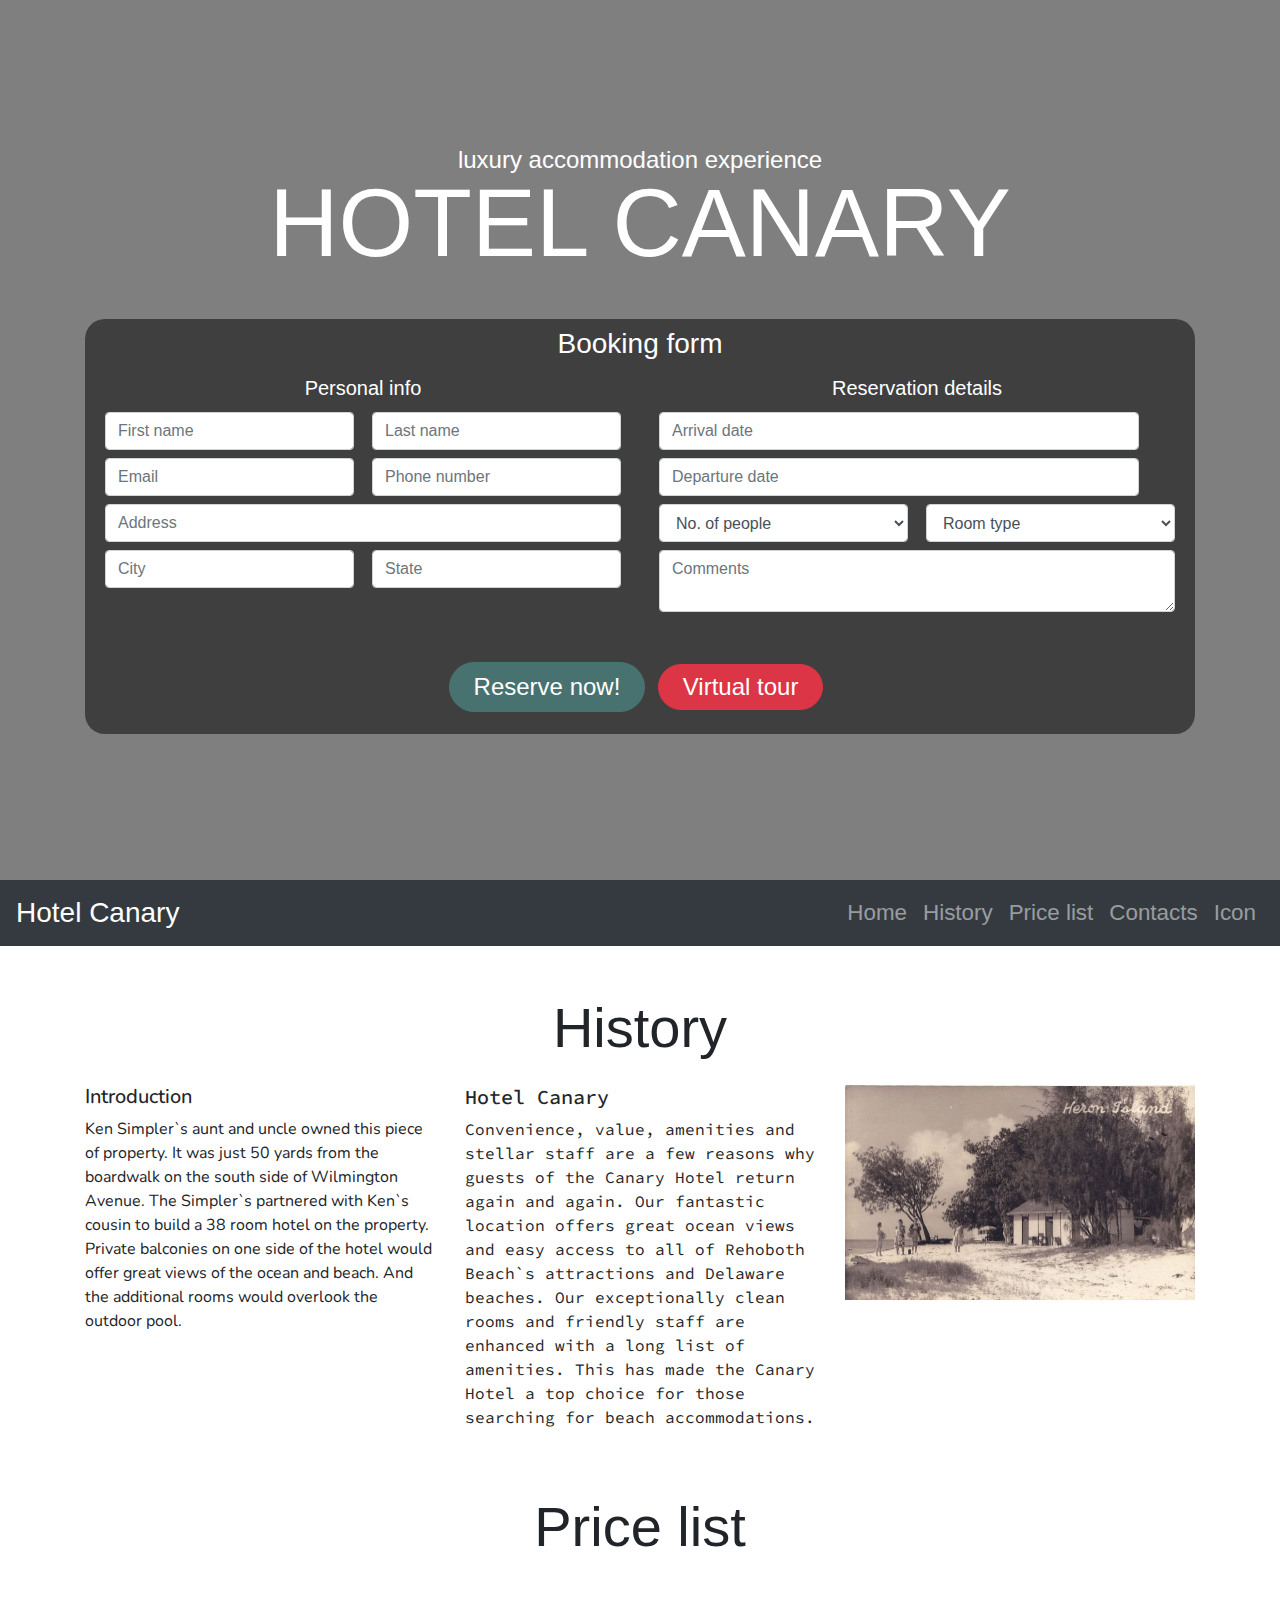
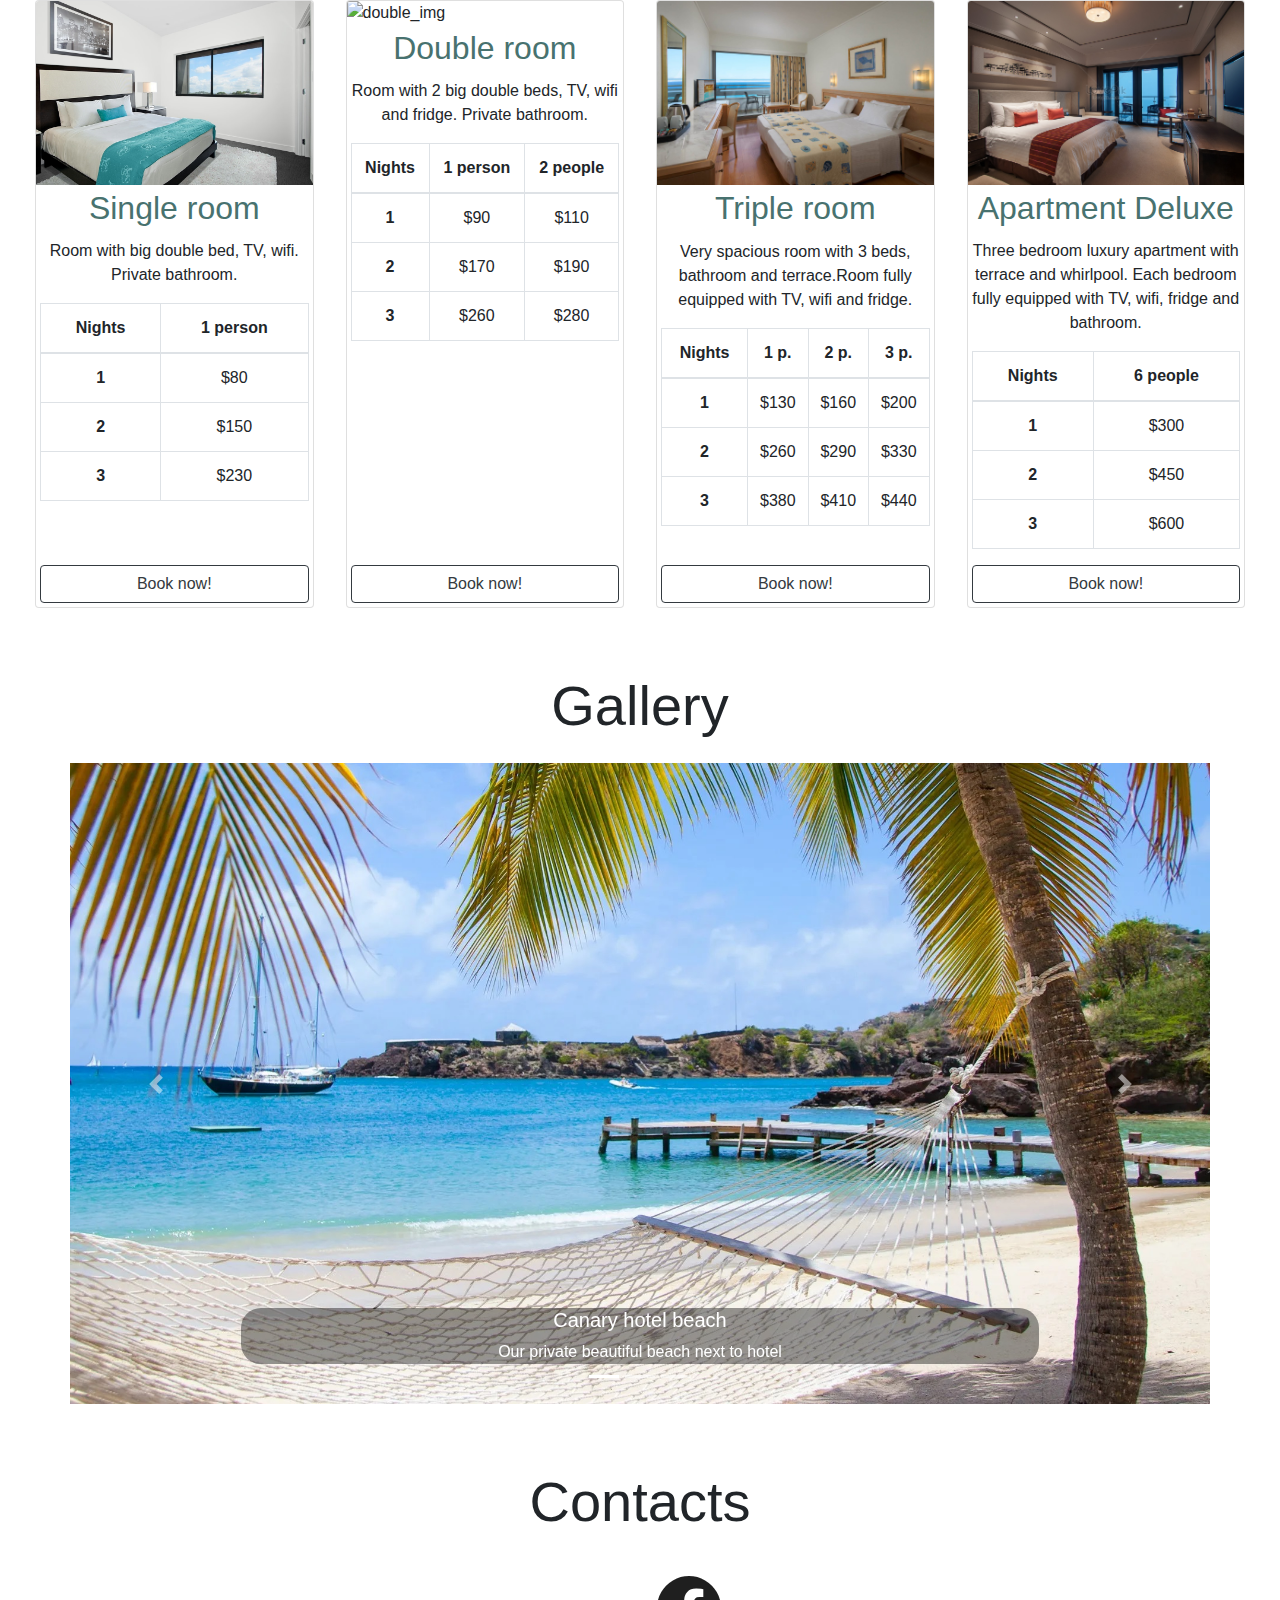
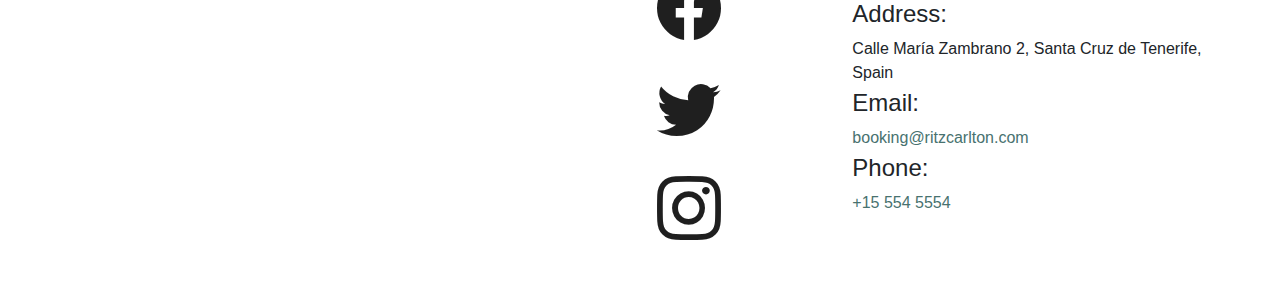
==== commit 20414ec3: "Small_mods" ====
--- a/index.html
+++ b/index.html
@@ -165,7 +165,7 @@
                         top choice for those searching for beach accommodations.</p>
                 </div>
                 <div class="col-md-12 col-lg-4 text-center">
-                    <img src="images/history.jpg" alt="s1" class="img-fluid d-none d-md-inline">
+                    <img src="images/history.jpg" alt="history_img" class="img-fluid d-none d-md-inline">
                 </div>
             </div>
         </div>
@@ -176,7 +176,7 @@
             <div class="row m-1">
                 <div class="col-md-6 col-lg-4 col-xl-3 p-3 d-flex align-items-stretch">
                     <div class="card">
-                        <img src="images/single.jpg" alt="single" class="card-img-top">
+                        <img src="images/single.jpg" alt="single_img" class="card-img-top">
                         <div class="card-body d-flex flex-column p-1">
                             <h2 class="card-title text-primary text-center">Single room</h2>
                             <p class="card-text text-center">Room with big double bed, TV, wifi. Private bathroom.</p>
@@ -209,7 +209,7 @@
                 </div>
                 <div class="col-md-6 col-lg-4 col-xl-3 p-3 d-flex align-items-stretch">
                     <div class="card">
-                        <img src="images/double.jpg" alt="double" class="card-img-top">
+                        <img src="images/double.jpg" alt="double_img" class="card-img-top">
                         <div class="card-body d-flex flex-column p-1">
                             <h2 class="card-title text-primary text-center">Double room</h2>
                             <p class="card-text text-center">Room with 2 big double beds, TV, wifi and fridge. Private
@@ -248,7 +248,7 @@
 
                 <div class="col-md-6 col-lg-4 col-xl-3 p-3 d-flex align-items-stretch">
                     <div class="card">
-                        <img src="images/triple1.jpg" alt="triple" class="card-img-top">
+                        <img src="images/triple1.jpg" alt="triple_img" class="card-img-top">
                         <div class="card-body d-flex flex-column p-1">
                             <h2 class="card-title text-primary text-center">Triple room</h2>
                             <p class="card-text text-center">Very spacious room with 3 beds, bathroom and terrace.Room
@@ -291,7 +291,7 @@
                 </div>
                 <div class="col-md-6 col-lg-6 col-xl-3 p-3 d-flex align-items-stretch">
                     <div class="card">
-                        <img src="images/deluxe1.jpg" alt="deluxe" class="card-img-top">
+                        <img src="images/deluxe1.jpg" alt="deluxe_img" class="card-img-top">
                         <div class="card-body d-flex flex-column p-1">
                             <h2 class="card-title text-primary text-center">Apartment Deluxe</h2>
                             <p class="card-text text-center">Three bedroom luxury apartment with terrace and whirlpool.
@@ -342,21 +342,21 @@
                     </ol>
                     <div class="carousel-inner">
                         <div class="carousel-item active w-100">
-                            <img src="images/car1.jpg" alt="car1" class="img-fluid d-block w-100">
+                            <img src="images/car1.jpg" alt="car1_img" class="img-fluid d-block w-100">
                             <div class="carousel-caption">
                                 <h5>Canary hotel beach</h5>
                                 <p>Our private beautiful beach next to hotel</p>
                             </div>
                         </div>
                         <div class="carousel-item">
-                            <img src="images/car2.jpg" alt="car2" class="img-fluid d-block w-100">
+                            <img src="images/car2.jpg" alt="car2_img" class="img-fluid d-block w-100">
                             <div class="carousel-caption">
                                 <h5>Hotel Canary</h5>
                                 <p>View from our hotel terrace</p>
                             </div>
                         </div>
                         <div class="carousel-item">
-                            <img src="images/car3.jpg" alt="car3" class="img-fluid d-block w-100">
+                            <img src="images/car3.jpg" alt="car3_img" class="img-fluid d-block w-100">
                             <div class="carousel-caption ">
                                 <h5>Our private pool</h5>
                                 <p>Lot's of available pool deck chairs for free use</p>
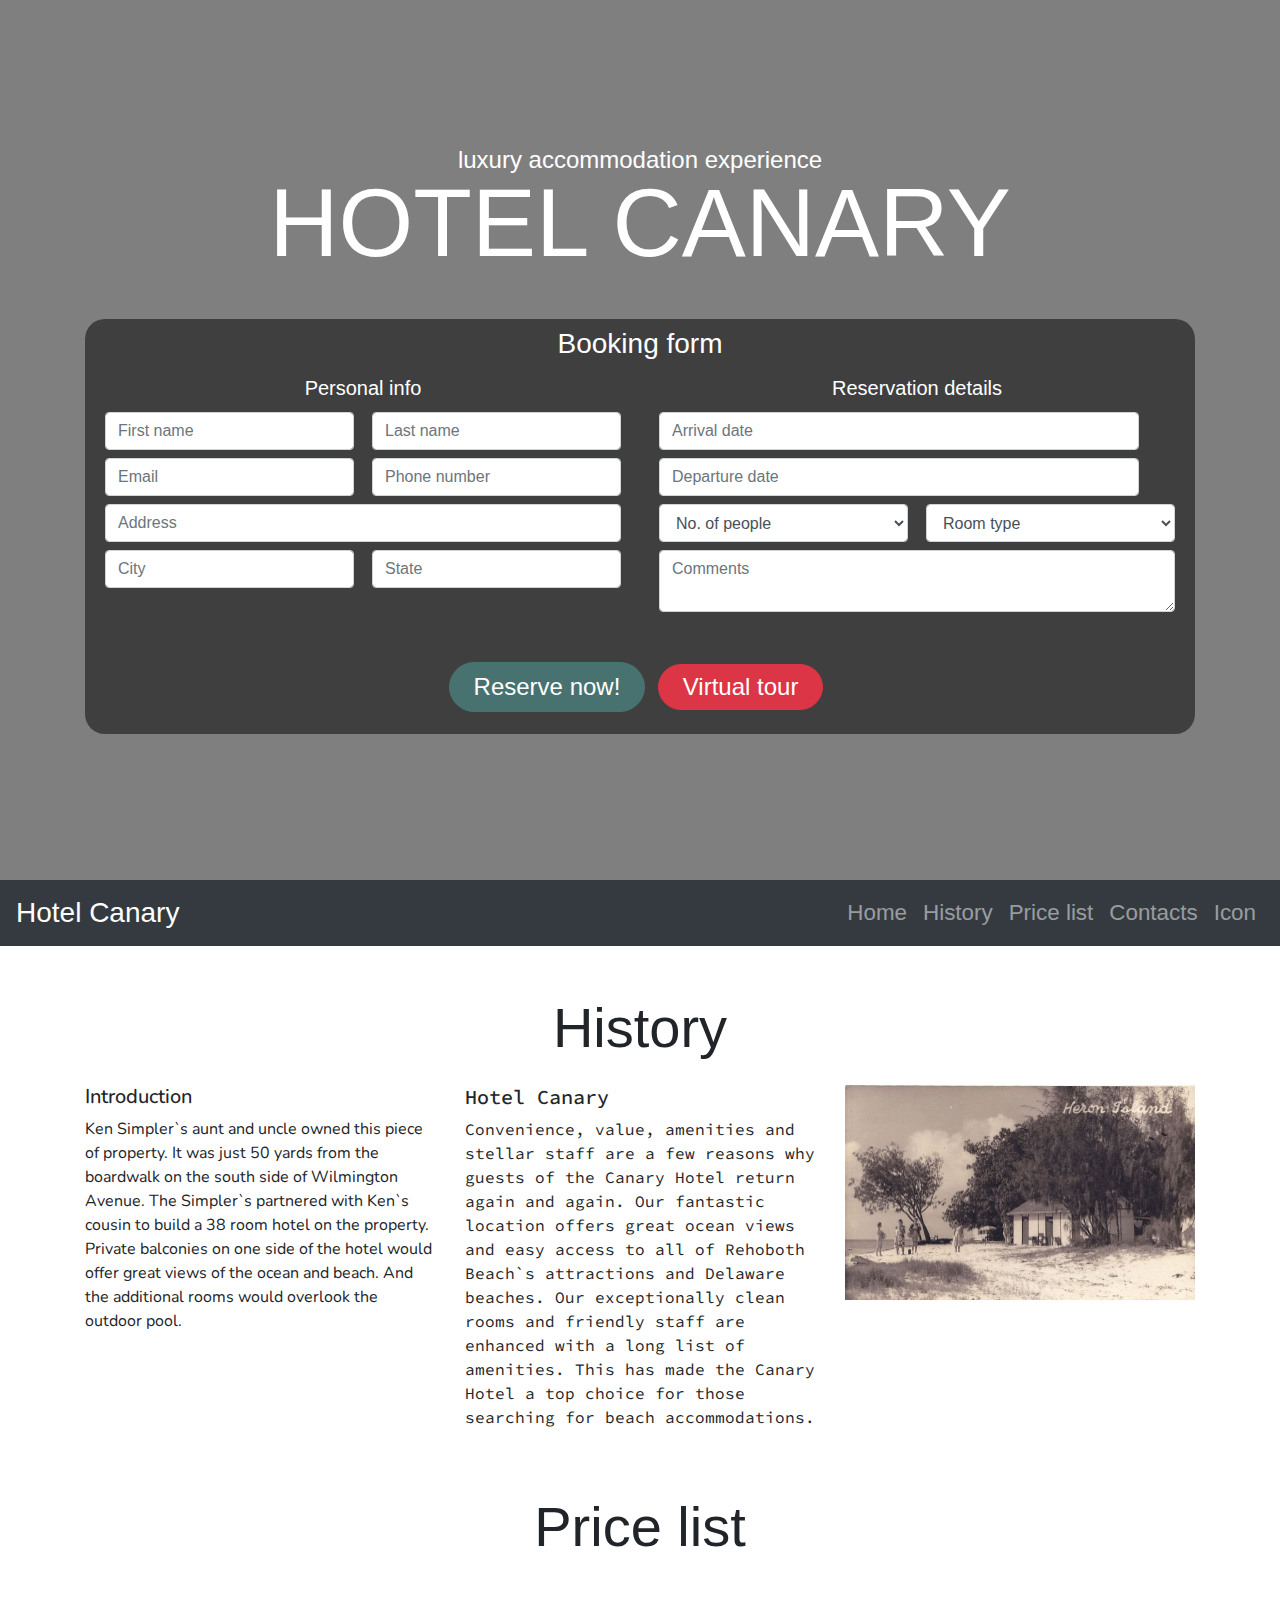
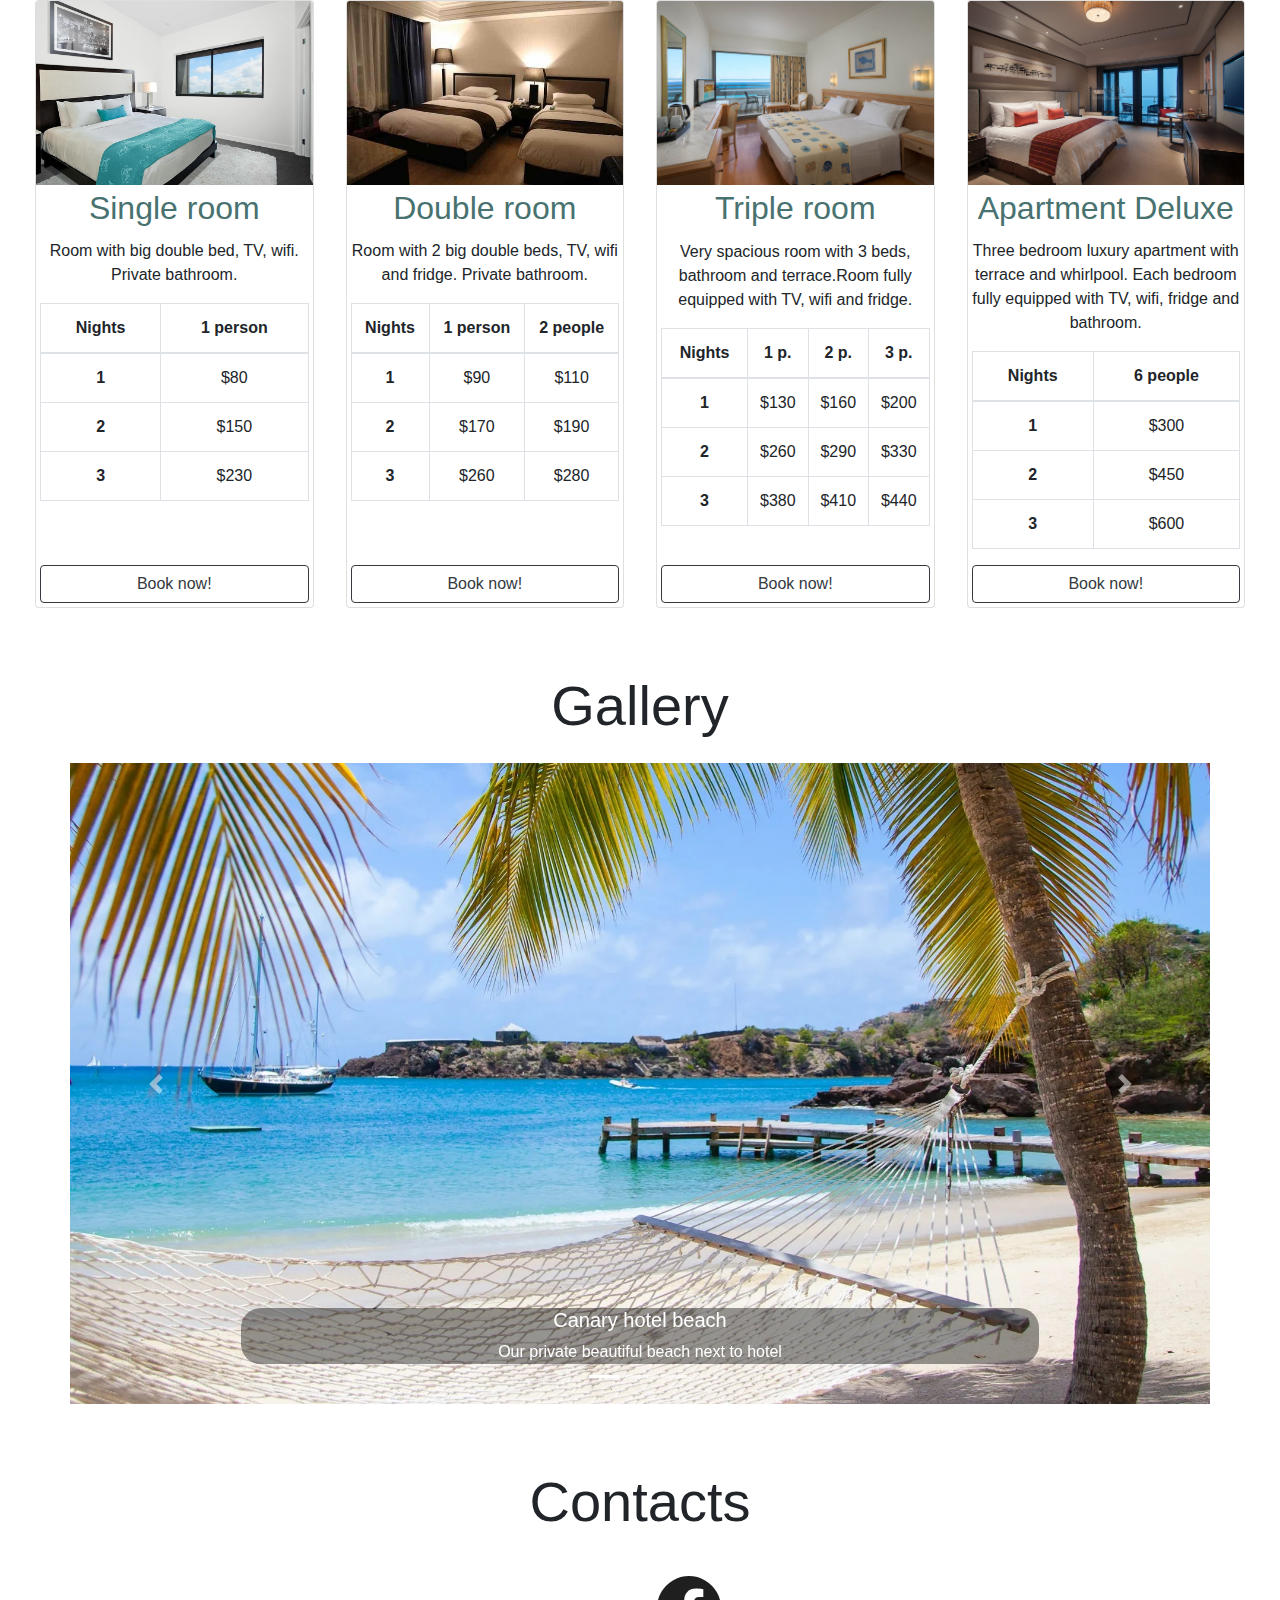
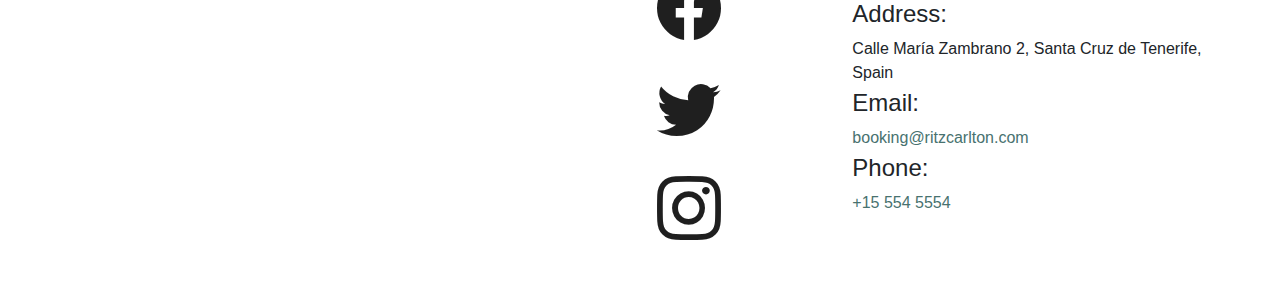
==== commit b40d7297: "Update - modal video" ====
--- a/index.html
+++ b/index.html
@@ -38,8 +38,7 @@
                                         <input type="email" class="form-control" placeholder="Email">
                                     </div>
                                     <div class="col m-1">
-                                        <input type="text" class="form-control" placeholder="Phone number" name="phone"
-                                            inputmode="numeric">
+                                        <input type="text" class="form-control" placeholder="Phone number" name="phone" inputmode="numeric">
                                     </div>
                                 </div>
                                 <div class="form-row">
@@ -60,15 +59,13 @@
                             <h5>Reservation details</h3>
                                 <div class="form-row">
                                     <div class="col-11 m-1">
-                                        <input type="text" onfocus="(this.type='date')" class="form-control"
-                                            placeholder="Arrival date">
+                                        <input type="text" onfocus="(this.type='date')" class="form-control" placeholder="Arrival date">
                                     </div>
                                 </div>
                                 <div class="form-row">
 
                                     <div class="col-11 m-1">
-                                        <input type="text" onfocus="(this.type='date')" class="form-control"
-                                            placeholder="Departure date">
+                                        <input type="text" onfocus="(this.type='date')" class="form-control" placeholder="Departure date">
                                     </div>
                                 </div>
                                 <div class="form-row">
@@ -94,19 +91,16 @@
                                     </div>
                                 </div>
                                 <div class="form-group m-1">
-                                    <textarea class="form-control" id="exampleFormControlTextarea1"
-                                        placeholder="Comments" rows="2"></textarea>
+                                    <textarea class="form-control" id="exampleFormControlTextarea1" placeholder="Comments" rows="2"></textarea>
                                 </div>
                         </div>
                     </div>
                 </form>
                 <div class="row mb-5 d-flex justify-content-center align-items-center">
                     <section id="tlacitka" class="m-3">
-                        <button id="book" class="btn btn-md btn-primary px-4" data-toggle="modal"
-                            data-target="#booking">Reserve now!
+                        <button id="book" class="btn btn-md btn-primary px-4" data-toggle="modal" data-target="#booking">Reserve now!
                         </button>
-                        <button id="book" class="btn btn-sm btn-danger px-4 m-2" data-toggle="modal"
-                            data-target="#tour">Virtual tour
+                        <button id="book" class="btn btn-sm btn-danger px-4 m-2" data-toggle="modal" data-target="#tour">Virtual tour
                         </button>
                     </section>
                 </div>
@@ -119,8 +113,7 @@
             <h3 class="mb-0">Hotel Canary</h3>
         </a> <!-- plocha navigace -->
 
-        <button class="navbar-toggler" data-toggle="collapse" data-target="#mainNav"><span
-                class="navbar-toggler-icon"></span></button> <!-- hamburger -->
+        <button class="navbar-toggler" data-toggle="collapse" data-target="#mainNav"><span class="navbar-toggler-icon"></span></button> <!-- hamburger -->
 
         <div class="collapse navbar-collapse" id="mainNav">
 
@@ -202,8 +195,8 @@
                                     </tr>
                                 </tbody>
                             </table>
-                            <a href="" class="btn btn-md btn-outline-dark mt-auto" data-toggle="tooltip"
-                                title="Tooltip!" data-content="Vyskakovaci okno!">Book now!</a>
+                            <a href="" class="btn btn-md btn-outline-dark mt-auto" data-toggle="tooltip" title="Tooltip!" data-content="Vyskakovaci okno!">Book
+                                now!</a>
                         </div>
                     </div>
                 </div>
@@ -240,8 +233,8 @@
                                     </tr>
                                 </tbody>
                             </table>
-                            <a href="" class="btn btn-md btn-outline-dark mt-auto" data-toggle="tooltip"
-                                title="Tooltip!" data-content="Vyskakovaci okno!">Book now!</a>
+                            <a href="" class="btn btn-md btn-outline-dark mt-auto" data-toggle="tooltip" title="Tooltip!" data-content="Vyskakovaci okno!">Book
+                                now!</a>
                         </div>
                     </div>
                 </div>
@@ -283,8 +276,8 @@
                                     </tr>
                                 </tbody>
                             </table>
-                            <a class="btn btn-md btn-outline-dark mt-auto" data-toggle="popover" data-placement="top"
-                                data-content="Top popover" title="Popover!">Book now!</a>
+                            <a class="btn btn-md btn-outline-dark mt-auto" data-toggle="popover" data-placement="top" data-content="Top popover"
+                                title="Popover!">Book now!</a>
 
                         </div>
                     </div>
@@ -318,8 +311,8 @@
                                     </tr>
                                 </tbody>
                             </table>
-                            <a class="btn btn-md btn-outline-dark mt-auto" data-toggle="popover" data-placement="top"
-                                data-content="Top popover" title="Popover!">Book now!</a>
+                            <a class="btn btn-md btn-outline-dark mt-auto" data-toggle="popover" data-placement="top" data-content="Top popover"
+                                title="Popover!">Book now!</a>
 
                         </div>
                     </div>
@@ -387,8 +380,7 @@
                 <div class="col-12 col-lg-5 d-flex flex-sm-column flex-md-row align-items-left justify-content-center">
                     <iframe
                         src="https://www.google.com/maps/embed?pb=!1m18!1m12!1m3!1d3218.18626098554!2d-16.73587910834495!3d28.056026830011618!2m3!1f0!2f0!3f0!3m2!1i1024!2i768!4f13.1!3m3!1m2!1s0xc6a977a5949518d%3A0x13f396793cdb886e!2sEurope%20Villa%20Cort%C3%A9s!5e1!3m2!1scs!2scz!4v1654155650751!5m2!1scs!2scz"
-                        width="100%" height="300" style="border:0;" allowfullscreen="" loading="lazy"
-                        referrerpolicy="no-referrer-when-downgrade"></iframe>
+                        width="100%" height="300" style="border:0;" allowfullscreen="" loading="lazy" referrerpolicy="no-referrer-when-downgrade"></iframe>
                 </div>
                 <div id="icons" class="col-12 col-lg-3 d-flex flex-row flex-md-column align-items-center justify-content-around">
                     <a href="https://www.facebook.com/"><i class="bi-facebook text-secondary
@@ -412,17 +404,18 @@
         </div>
     </section>
 
-
     <!-- --------------modal aboutvideo-------- -->
-    <div class="modal" tabindex="-1" id="tour">
+    <div class="modal fade" tabindex="-1" id="tour">
         <div class="modal-dialog ">
-            <div class="modal-content my-5 py-3 d-flex justify-content-center align-items-center">
-                <iframe width="370" height="250" src="https://www.youtube.com/embed/wlvrL4MfwOg"
-                    title="YouTube video player" frameborder="0"
-                    allow="accelerometer; autoplay; clipboard-write; encrypted-media; gyroscope; picture-in-picture"
-                    allowfullscreen></iframe>
-                <div class="modal-footer mt-3 d-flex justify-content-center">
-                    <button type="button" class="btn btn-secondary" aria-label="Close">Close</button>
+            <div class="modal-content my-5 py-3 d-flex">
+                <div class="modal-header">
+                    <h5 class="modal-title">Virtual Tour Video</h5>
+                    <button type="button" class="close" data-dismiss="modal">&times;</button>
+                </div>
+                <div class="modal-body d-flex justify-content-center">
+                    <iframe id="virtualTour" title="Canary Islands Vacation Travel Guide" class="" width="400" height="225"
+                        src="https://www.youtube.com/embed/2eOHKPGuA04" frameborder="0"
+                        allow="accelerometer; autoplay; clipboard-write; encrypted-media; gyroscope; picture-in-picture" allowfullscreen></iframe>
                 </div>
             </div>
         </div>
@@ -430,11 +423,9 @@
 
     <!-- copy bundle z downloads Bv4.6 -->
     <script src="https://cdn.jsdelivr.net/npm/jquery@3.5.1/dist/jquery.slim.min.js"
-        integrity="sha384-DfXdz2htPH0lsSSs5nCTpuj/zy4C+OGpamoFVy38MVBnE+IbbVYUew+OrCXaRkfj"
-        crossorigin="anonymous"></script>
+        integrity="sha384-DfXdz2htPH0lsSSs5nCTpuj/zy4C+OGpamoFVy38MVBnE+IbbVYUew+OrCXaRkfj" crossorigin="anonymous"></script>
     <script src="https://cdn.jsdelivr.net/npm/bootstrap@4.6.1/dist/js/bootstrap.bundle.min.js"
-        integrity="sha384-fQybjgWLrvvRgtW6bFlB7jaZrFsaBXjsOMm/tB9LTS58ONXgqbR9W8oWht/amnpF"
-        crossorigin="anonymous"></script>
+        integrity="sha384-fQybjgWLrvvRgtW6bFlB7jaZrFsaBXjsOMm/tB9LTS58ONXgqbR9W8oWht/amnpF" crossorigin="anonymous"></script>
     <script>
         $(function () {
             $('[data-toggle="tooltip"]').tooltip()
@@ -450,6 +441,20 @@
             $(".navbar-collapse").collapse('hide');
         });
     </script>
+    <script>  //Virtual tour window
+        $(document).ready(function () {
+
+            let url = $("#virtualTour ").attr('src');
+
+            $("#tour").on('hide.bs.modal', function () {
+                $("#virtualTour ").attr('src', '');
+            });
+
+            $("#tour").on('show.bs.modal', function () {
+                $("#virtualTour ").attr('src', url);
+            });
+        });
+    </script>
 
 </body>
 
